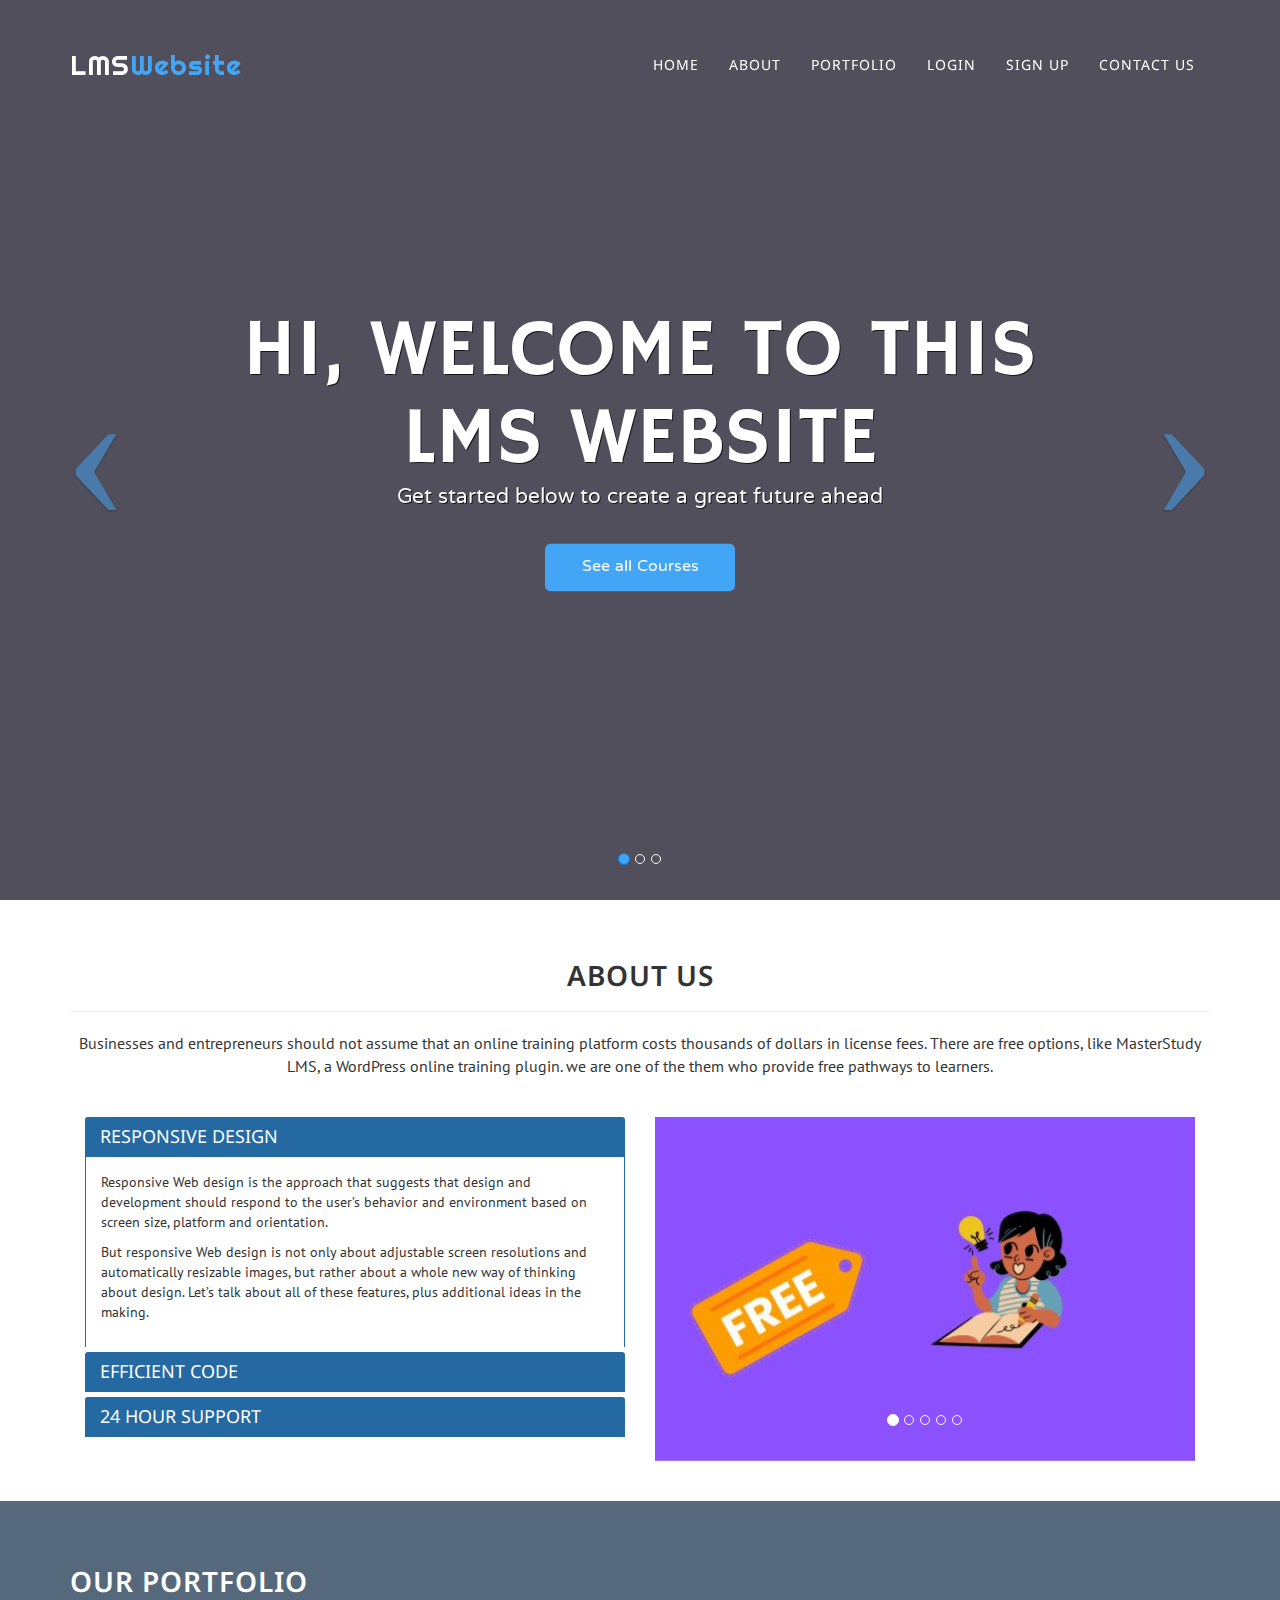
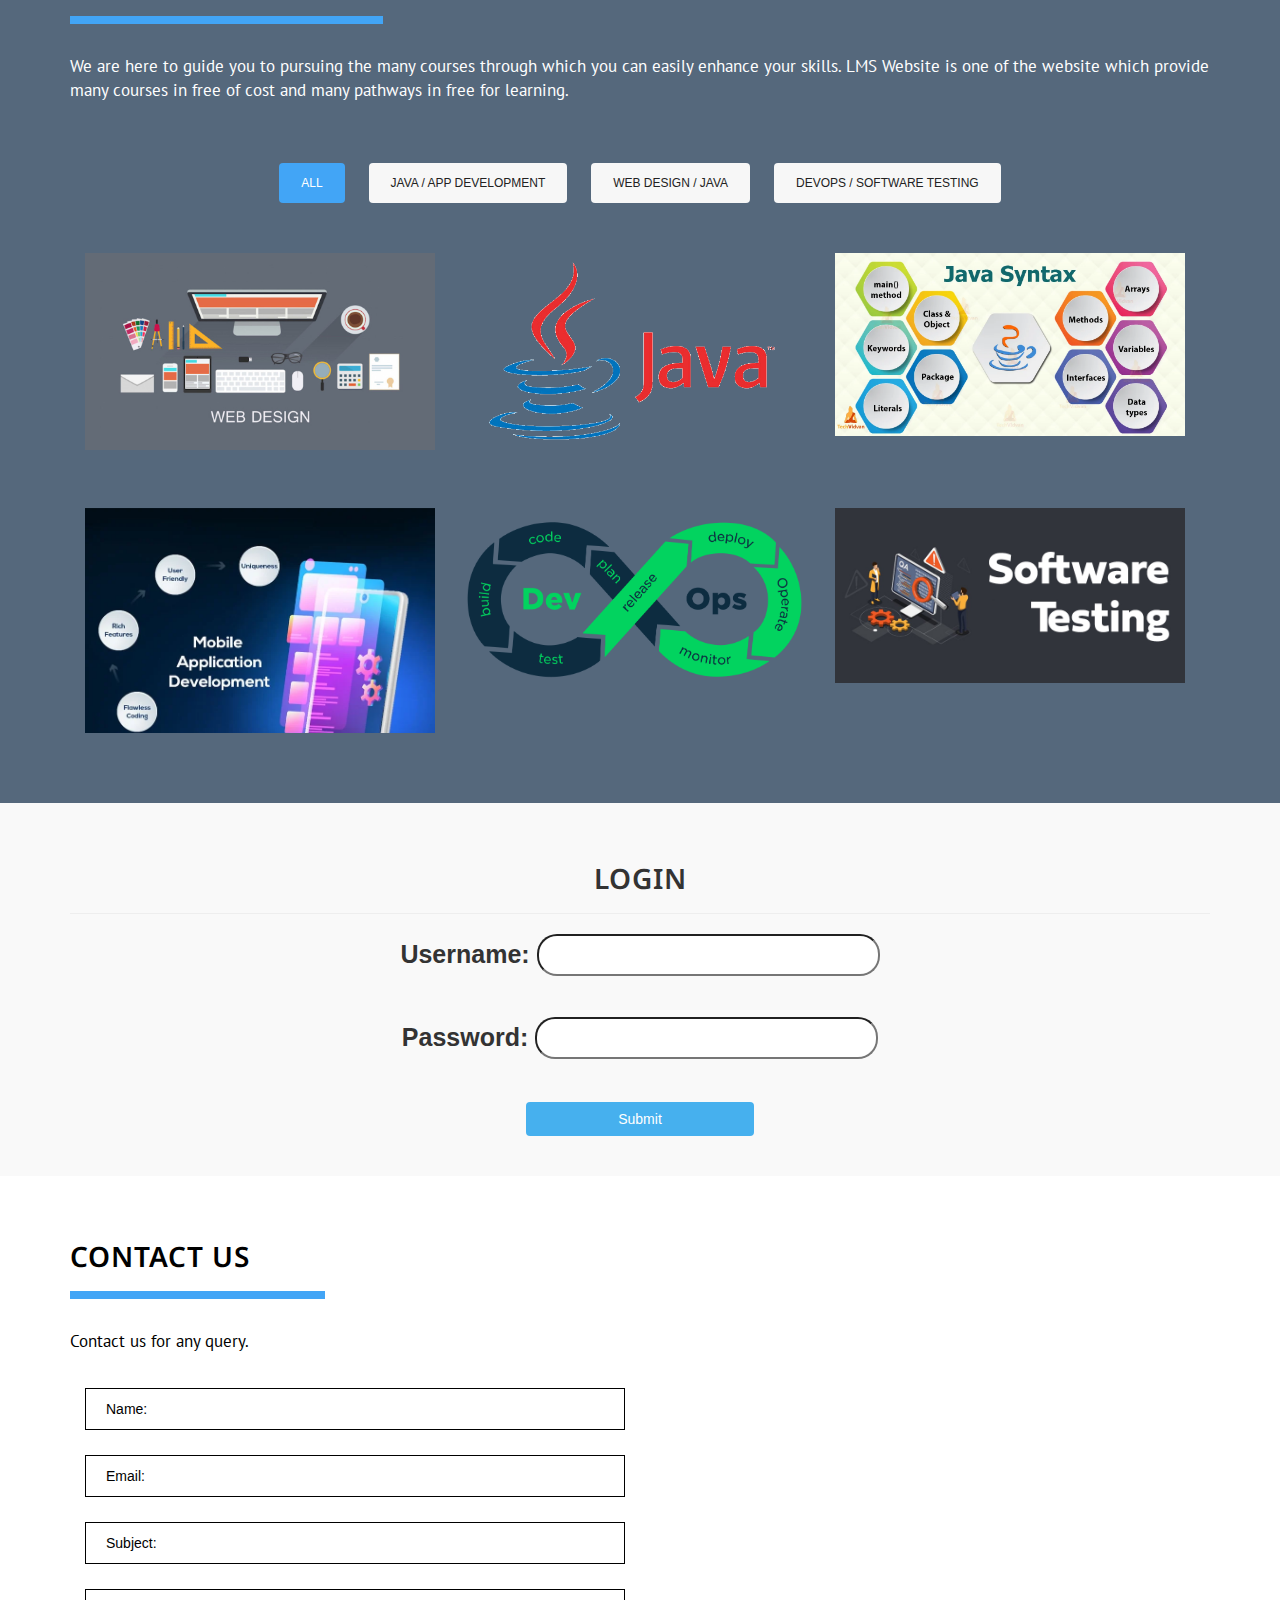
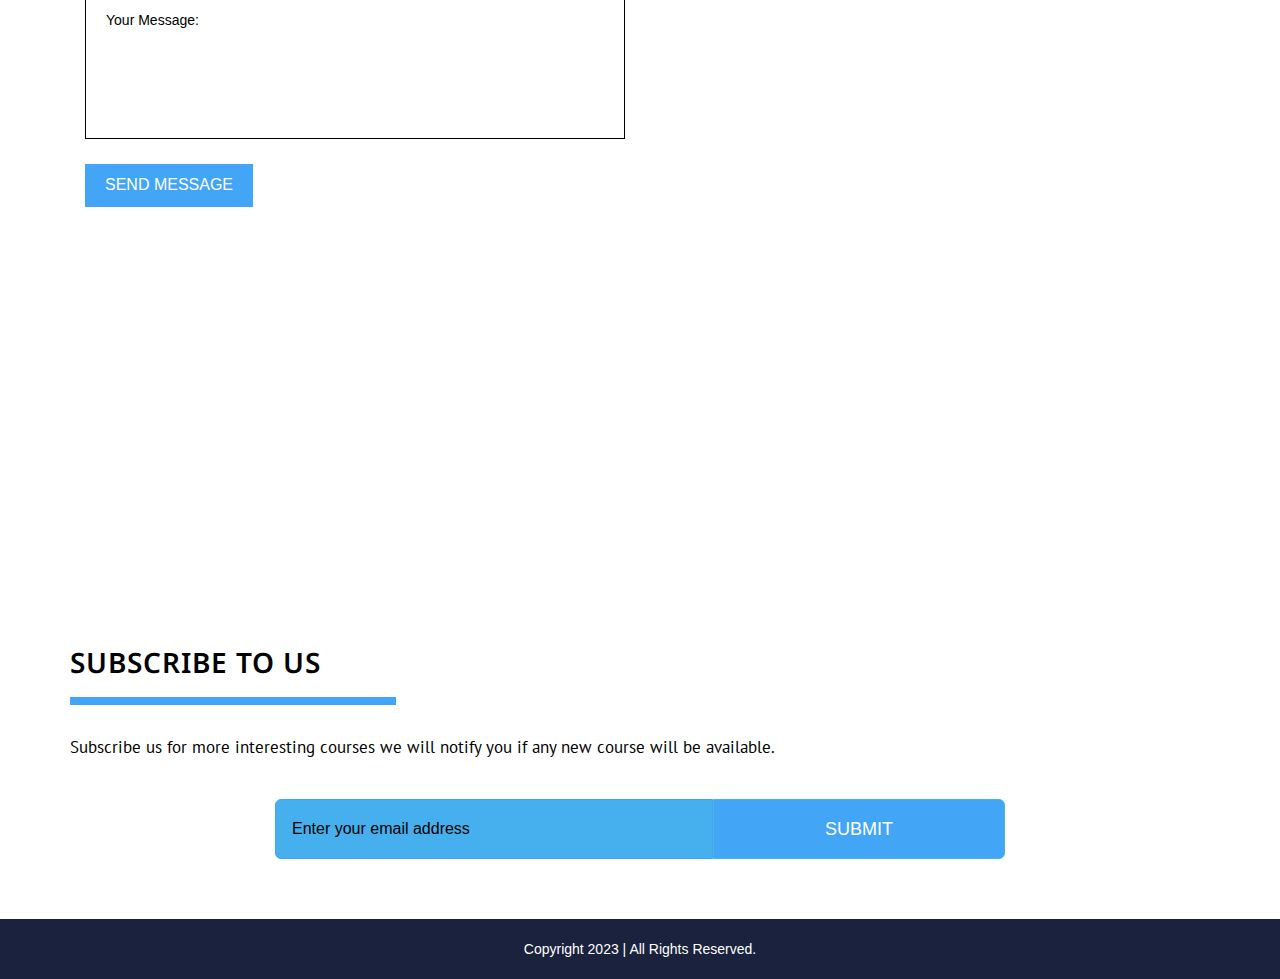
==== websiteTemplate/index.html @ 9199b824 "Add files via upload" ====
<!DOCTYPE html>
<html>

<head>

    <meta charset="utf-8">
    <meta http-equiv="X-UA-Compatible" content="IE=edge">
    <meta name="viewport" content="width=device-width, initial-scale=1">
    <meta name="description" content="">
    <meta name="author" content="">

    <title>Homepage</title>

	<link href="css/style.css" rel="stylesheet">
    <link href="css/bootstrap.min.css" rel="stylesheet">
    <link href="https://maxcdn.bootstrapcdn.com/font-awesome/4.6.3/css/font-awesome.min.css" rel="stylesheet">
    <link rel='shortcut icon' type='image/x-icon' href='favicon.ico' />
    
	<link href='https://fonts.googleapis.com/css?family=Noto+Sans' rel='stylesheet' type='text/css'>
	<link href='https://fonts.googleapis.com/css?family=Righteous' rel='stylesheet' type='text/css'>
	<link href='https://fonts.googleapis.com/css?family=PT+Sans' rel='stylesheet' type='text/css'>
	<link href='https://fonts.googleapis.com/css?family=Hammersmith+One' rel='stylesheet' type='text/css'>
	<link href='https://fonts.googleapis.com/css?family=NTR' rel='stylesheet' type='text/css'>

</head>

<body>

    <!-- Navigation -->
    <nav class="navbar navbar-default navbar-fixed-top" role="navigation">
        <div class="container">
            <!-- Brand and toggle get grouped for better mobile display -->
            <div class="navbar-header">
                <button type="button" class="navbar-toggle" data-toggle="collapse" data-target="#bs-example-navbar-collapse-1">
                    <span class="sr-only">Toggle navigation</span>
                    <span class="icon-bar"></span>
                    <span class="icon-bar"></span>
                    <span class="icon-bar"></span>
                </button>
                <a class="navbar-brand" href="#">LMS<span>Website</span></a>
            </div>
            <!-- Collect the nav links, forms, and other content for toggling -->
            <div class="collapse navbar-collapse" id="bs-example-navbar-collapse-1">
                <ul class="nav navbar-nav">
                    <li>
                        <a href="#mainCarousel">Home</a>
                    </li>
                    <li>
                        <a href="#about">About</a>
                    </li>
                    <li>
                        <a href="#portfolio">Portfolio</a>
                    </li>
                    <li>
                        <a href="#blog">LOGIN</a>
                    </li>
					<li>
						<a href="signup.html">SIGN UP</a>
					</li>
                    <li>
                        <a href="#contact">Contact Us</a>
                    </li>
                </ul>
            </div>
            <!-- /.navbar-collapse -->
        </div>
        <!-- /.container -->
    </nav>
    
    <style>
    
    	.navbar-default {
    		background-color: transparent;
    		border-color: transparent;
    		-webkit-transition: all 0.5s ease 0s;
  			-o-transition: all 0.5s ease 0s;
  			transition: all 0.5s ease 0s;
    	}
    	
    	.navbar-nav { 
    		margin-top: 40px;
    		float: right;
    	}
    	
    	@media screen and (max-width: 767px) {
    	.navbar-nav {
    		float: none;
    		text-align: center;
    		background: rgba(25, 33, 60, 0.5);
    	}
    	}
    	
    	.navbar-default .navbar-brand {
    		margin-top: 40px;
    		font-size: 28px;
    		font-family: 'Righteous', cursive;
    		color: #fff;
    		letter-spacing: 1px;
    		-moz-transition:color .5s ease-in;
   			-o-transition:color .5s ease-in;
    		-webkit-transition:color .5s ease-in;
    	}
    	
    	.navbar-default .navbar-brand span {
    		color: #42a5f6;
    		-moz-transition:color .5s ease-in;
   			-o-transition:color .5s ease-in;
    		-webkit-transition:color .5s ease-in;
    	}
    	
    	@media screen and (max-width: 400px) {
    	.navbar-default .navbar-brand {
    		font-size: 22px;
    	}
    	}
    	
    	.navbar-default .navbar-brand:hover, .navbar-default .navbar-brand span:hover {
    		color: #3D99B8;
    	}
    	
    	.navbar-default .navbar-nav>li>a {
    		color: #fff;
    		font-size: 14px;
    		font-family: 'Noto Sans', sans-serif;
    		text-transform: uppercase;
    		letter-spacing: 1px;
    	}
    	
    	.navbar-default .navbar-nav>li>a:hover {
    		color: #42a5f6;
    	}
    	
    	.navbar-default .navbar-nav>li>a:focus {
    		color: #42a5f6;
    	}
    	
    	.navbar-default .navbar-toggle {
    		margin-top: 40px;
    		border: none;
    	}
    	
		.navbar-default .navbar-toggle:focus, .navbar-default .navbar-toggle:hover {
			background: none;
		}
    	
    	.navbar-default .navbar-toggle .icon-bar {
    		height: 4px;
    		width: 28px;
    		background: #42a5f6;
		}
    	
    	.navbar-default.shrink {
    		background:rgba(25, 33, 60, 0.8)
		}
		
		.navbar-default.shrink .navbar-nav {
			margin-top: 20px;
			margin-bottom: 10px;
		}
		
		.navbar-default.shrink .navbar-brand {
			margin-top: 20px;
		}
		
		.navbar-default.shrink .navbar-toggle {
			margin-top: 25px;
		}

    
    </style>

    <!-- Full Page Image Background Carousel Header -->
    <header id="mainCarousel" class="carousel slide">
        <!-- Indicators -->
        <ol class="carousel-indicators">
            <li data-target="#mainCarousel" data-slide-to="0" class="active"></li>
            <li data-target="#mainCarousel" data-slide-to="1"></li>
            <li data-target="#mainCarousel" data-slide-to="2"></li>
        </ol>

        <!-- Wrapper for Slides -->
        <div class="carousel-inner">
            <div class="item active">
            <div class="slider_overlay"></div>
                <!-- Set the first background image using inline CSS below. -->
                <div class="fill" style="background-image:url('images/pexels-julia-m-cameron-4144294.jpg');">
                    <div class="hero">
                        <hgroup>
                            <h1>Hi, welcome to this LMS Website</h1>
                            <h3>Get started below to create a great future ahead</h3>
                        </hgroup>
                        <button class="btn btn-hero btn-lg" role="button">See all Courses</button>
                    </div>
                </div>
            </div>
            <div class="item">

            <div class="slider_overlay"></div>
                <!-- Set the second background image using inline CSS below. -->
                <div class="fill" style="background-image:url('images/pexels-august-de-richelieu-4260481.jpg');">
                    <div class="hero">
                        <hgroup>
                            <h1>Get Set Ready GO!</h1>
                            <h3>We are here to guide you 😉</h3>
							<button class="btn btn-hero btn-lg" role="button">See all courses</button>
                        </hgroup>
                    </div>
                </div>
            </div>
            <div class="item">    
            <div class="slider_overlay"></div>
                <!-- Set the third background image using inline CSS below. -->
                <div class="fill" style="background-image:url('images/pexels-andrea-piacquadio-3776180.jpg');">
                    <div class="hero">
                        <hgroup>
                            <h1>Lets! Look into the courses</h1>
							<button class="btn btn-hero btn-lg" role="button">See all Courses</button>
                        </hgroup>
                    </div>
                </div>
            </div>
        </div>

        <!-- Controls -->
        <a class="left carousel-control" href="#mainCarousel" data-slide="prev">
            <span class="icon-prev"></span>
        </a>
        <a class="right carousel-control" href="#mainCarousel" data-slide="next">
            <span class="icon-next"></span>
        </a>

    </header>
    
    <div id="about">
    	<div class="container">
    		<div class="text">
    			<h2>About Us</h2>
    			<hr>
    			<p>Businesses and entrepreneurs should not assume that an online training platform costs thousands of dollars in license fees. There are free options, like MasterStudy LMS, a WordPress online training plugin.
					we are one of the them who provide free pathways to learners.
					</p>
			</div>

        <div class="col-md-6">
            <!-- begin panel group -->
            <div class="panel-group" id="accordion" role="tablist" aria-multiselectable="true">
                
                <!-- panel 1 -->
                <div class="panel panel-default">
                    <!--wrap panel heading in span to trigger image change as well as collapse -->
                    <span class="side-tab" data-target="#tab1" data-toggle="tab" role="tab" aria-expanded="false">
                        <div class="panel-heading" role="tab" id="headingOne"data-toggle="collapse" data-parent="#accordion" href="#collapseOne" aria-expanded="true" aria-controls="collapseOne">
                            <h4 class="panel-title">Responsive Design</h4>
                        </div>
                    </span>
                    
                    <div id="collapseOne" class="panel-collapse collapse in" role="tabpanel" aria-labelledby="headingOne">
                        <div class="panel-body">
                        <!-- Tab content goes here -->
                        <p>Responsive Web design is the approach that suggests that design and development should respond to the user’s behavior and environment based on screen size, platform and orientation.</p>
                        <p>But responsive Web design is not only about adjustable screen resolutions and automatically resizable images, but rather about a whole new way of thinking about design. Let’s talk about all of these features, plus additional ideas in the making.</p>
                        </div>
                    </div>
                </div> 
                <!-- / panel 1 -->
                
                <!-- panel 2 -->
                <div class="panel panel-default">
                    <!--wrap panel heading in span to trigger image change as well as collapse -->
                    <span class="side-tab" data-target="#tab2" data-toggle="tab" role="tab" aria-expanded="false">
                        <div class="panel-heading" role="tab" id="headingTwo" data-toggle="collapse" data-parent="#accordion" href="#collapseTwo" aria-expanded="false" aria-controls="collapseTwo">
                            <h4 class="panel-title collapsed">Efficient Code</h4>
                        </div>
                    </span>

                    <div id="collapseTwo" class="panel-collapse collapse" role="tabpanel" aria-labelledby="headingTwo">
                        <div class="panel-body">
                        <!-- Tab content goes here -->
                        <p>Code efficiency plays a significant role in applications in a high-execution-speed environment where performance and scalability are paramount.
</p>
                        <p>One of the recommended best practices in coding is to ensure good code efficiency. Well-developed programming codes should be able to handle complex algorithms.</p>
                        </div>
                    </div>
                </div>
                <!-- / panel 2 -->
                
                <!--  panel 3 -->
                <div class="panel panel-default">
                    <!--wrap panel heading in span to trigger image change as well as collapse -->
                    <span class="side-tab" data-target="#tab3" data-toggle="tab" role="tab" aria-expanded="false">
                        <div class="panel-heading" role="tab" id="headingThree"  class="collapsed" data-toggle="collapse" data-parent="#accordion" href="#collapseThree" aria-expanded="false" aria-controls="collapseThree">
                            <h4 class="panel-title">24 Hour Support</h4>
                        </div>
                    </span>

                        <div id="collapseThree" class="panel-collapse collapse" role="tabpanel" aria-labelledby="headingThree">
                          <div class="panel-body">
                          <!-- tab content goes here -->
						  <p>We are available 24*7 for you. If any guidence is required you can contact us.</p>
						</div>
                        </div>
                      </div>
            	</div>
             </div> 
             
   	 		 <div class="col-md-6">
    			<div id="carousel" class="carousel slide" data-ride="carousel">
				<!-- Indicators -->
					<ol class="carousel-indicators">
			  			<li data-target="#carousel" data-slide-to="0" class="active"></li>
			    		<li data-target="#carousel" data-slide-to="1"></li>
			    		<li data-target="#carousel" data-slide-to="2"></li>
			    		<li data-target="#carousel" data-slide-to="3"></li>
			    		<li data-target="#carousel" data-slide-to="4"></li>
					</ol>
					<!-- Wrapper for slides -->
					<div class="carousel-inner">
			    		<div class="item active">
			    			<img src="images/free to use.jpg" alt="First slide">
			    		</div>
			    		<div class="item">
			    			<img src="images/join us.jpg" alt="Second slide">
			    		</div>
			    		<div class="item">
			    			<img src="images/Free of cost roadmaps scratch to advance.jpg" alt="Third slide">
			    		</div>
			    		<div class="item">
			    			<img src="images/mentors.jpg" alt="Third slide">
			    		</div>
			    		<div class="item">
			    			<img src="images/go.jpg" alt="Third slide">
			    		</div>
					</div>
				</div>
			</div>
             
        </div>
    </div>
    
    
    <div id="portfolio">
    	<div class="container">
    		<h2>Our Portfolio</h2>
    		<p>We are here to guide you to pursuing the many courses through which you can easily enhance your skills. LMS Website is one of the website which provide many courses in free of cost and many pathways in free  for learning.</p>
      			<div class="portfolioFilter">  
        			<ul class="Portfolio-nav wow fadeIn delay-02s">
        				<li><a href="#" data-filter="*" class="current" >All</a></li>
            			<li><a href="#" data-filter=".webdesign" >Java / App development</a></li>
            			<li><a href="#" data-filter=".appdevelopment" >Web design / Java</a></li>
            			<li><a href="#" data-filter=".graphicdesign" >Devops / Software Testing</a></li>
        			</ul>
       			</div> 
    	</div>
    	
       		<div class="portfolioContainer">
            	<div class=" Portfolio-box appdevelopment">
                	<a href="#"><img src="images/Website-Design-new.jpeg" alt=""></a>	
                </div>
                <div class="Portfolio-box webdesign">
                	<a href="#"><img src="images/85390-java-language-text-programming-logo-programmer.png" alt=""></a>	
                </div>
                <div class=" Portfolio-box appdevelopment">
                	<a href="#"><img src="images/Java-Syntax-tv.webp" alt=""></a>	
                </div>
                <div class=" Portfolio-box webdesign" >
                	<a href="#"><img src="images/mobile-application-development-guidelines-riseuplabs.webp" alt=""></a>	
                </div>
                <div class=" Portfolio-box graphicdesign">
                	<a href="#"><img src="images/7602.1513404277.png" alt=""></a>	
                </div>
                <div class=" Portfolio-box graphicdesign">
                	<a href="#"><img src="images/software-testing.jpg" alt=""></a>	
                </div>
    		</div>
    	
    </div>
    
    
    <div id="blog">
    	<div class="container">
    		<h2>LOGIN</h2>
    		<hr>
    		<form class="frm">
				<label>Username:
				<input type="text"></label>
				<br>
				<br>
				<label> Password:
					<input type="password" "required">
				</label>
				<br>
				<br>
				<button class="btn">Submit</button>
    	</div>
    </div>
    
    
    <div id="contact">
    	<div class="container">
    		<h2>Contact Us</h2>  
    		<p>Contact us for any query.</p>
    		<div class="col-md-6">
    			<div class="contact-form">
					<form action="#" method="post">
						<input id="name" name="name" type="text" placeholder="Name:" required>
						<input id="email" name="email" type="text" placeholder="Email:" required>
						<input id="subject" name="subject" type="subject" placeholder="Subject:" required>
						<textarea id="message" name="message" placeholder="Your Message:" rows="5" required></textarea>
						<br>
						<button name="submit" id="submit" type="submit">Send Message</button>
					</form>
				</div>  
			</div>	
			
    	</div>
    	
		<iframe width="100%;" height="300" frameborder="0" scrolling="no" marginheight="0" marginwidth="0" style="pointer-events: none; margin-top: 30px;" src="https://www.google.com/maps/embed?pb=!1m18!1m12!1m3!1d2483.281992959266!2d-0.1302576842043993!3d51.5080423184772!2m3!1f0!2f0!3f0!3m2!1i1024!2i768!4f13.1!3m3!1m2!1s0x487604ce3941eb1f%3A0x1a5342fdf089c627!2sTrafalgar+Square!5e0!3m2!1sen!2suk!4v1462913556349"></iframe>
		
    </div>
    
    
    <div id="subscribe">
    	<div class="container">
    	    <h2>Subscribe To Us</h2>
    	    <p>Subscribe us for more interesting courses we will notify you if any new course will be available. </p>
			<div class="col-md-8 col-md-offset-2">
             	<form action="#">
              		<div class="input-group">
                 		<input class="btn btn-lg" name="email" id="email" type="email" placeholder="Enter your email address" required>
                 		<button class="btn btn-info btn-lg" type="submit">Submit</button>
             		 </div>
            	</form>
			</div>  
    	</div>
    </div>
    
	<div class="footer">
  		<div class="container">
   			<p class="text-muted">Copyright 2023 | All Rights Reserved.</p>
  		</div>
	</div>



    <!-- jQuery -->
    <script src="js/jquery.js"></script>

    <!-- Bootstrap Core JavaScript -->
    <script src="js/bootstrap.min.js"></script>
    
    <script src="js/jquery.isotope.js"></script>
    
    <script src="js/jquery.scrollUp.min.js"></script>
    
    
	<script type="text/javascript">
	
	$('a[href^="#"]').on('click', function(event) {
    	var target = $(this.getAttribute('href'));
    	if( target.length ) {
       		event.preventDefault();
        	$('html, body').stop().animate({
            	scrollTop: target.offset().top
        	}, 1000);
    	}
	});

	</script>
    
    
    <!-- Navbar Change on Scroll -->
	<script type="text/javascript">
		$(function(){
 		var shrinkHeader = 100;
  		$(window).scroll(function() {
    		var scroll = getCurrentScroll();
      		if ( scroll >= shrinkHeader ) {
           		$('.navbar-default').addClass('shrink');
        	}
       		else {
            	$('.navbar-default').removeClass('shrink');
        	}
  		});
		function getCurrentScroll() {
    		return window.pageYOffset || document.documentElement.scrollTop;
    	}
	});

	</script>    


	<!-- Portfolio Isotope Settings -->
	<script type="text/javascript">

	$(window).load(function(){
  
  
 	 var $container = $('.portfolioContainer'),
     	$body = $('body'),
     	colW = 375,
      	columns = null;

  
  	$container.isotope({
    // disable window resizing
    	resizable: true,
   	 	masonry: {
        columnWidth: colW
    	}
  	});
  
  	$(window).smartresize(function(){
    // check if columns has changed
    	var currentColumns = Math.floor( ( $body.width() -30 ) / colW );
    	if ( currentColumns !== columns ) {
      	// set new column count
      	columns = currentColumns;
      	// apply width to container manually, then trigger relayout
      	$container.width( columns * colW )
        	.isotope('reLayout');
    	}
    
  	}).smartresize(); // trigger resize to set container width
  	$('.portfolioFilter a').click(function(){
        	$('.portfolioFilter .current').removeClass('current');
        	$(this).addClass('current');
 
        	var selector = $(this).attr('data-filter');
        	$container.isotope({
			
            filter: selector,
         });
        	 return false;
   	 	});
  
	});

	</script>
	
	
	<!-- Scroll To Top Settings -->
    <script type="text/javascript">
    
    $(function () {
  		$.scrollUp({
    		scrollName: 'scrollUp', // Element ID
    		topDistance: '300', // Distance from top before showing element (px)
    		topSpeed: 600, // Speed back to top (ms)
    		animation: 'fade', // Fade, slide, none
    		animationInSpeed: 200, // Animation in speed (ms)
    		animationOutSpeed: 200, // Animation out speed (ms)
    		activeOverlay: false, // Set CSS color to display scrollUp active point, e.g '#00FFFF'
    		scrollImg: true,
  		});
	});
    
    </script>

	
</body>

</html>
---- websiteTemplate/css/style.css ----
html,
body {
    height: 100%;
}

body {
	overflow-x: hidden;
}

#scrollUp {
  bottom: 20px;
  right: 20px;
  width: 38px; /* Width of image */
  height: 38px; /* Height of image */
  background: url(../images/top.png) no-repeat;
}


/******** Slider ********/

.carousel, .item, .active {
    height: 100%;
}

.carousel-inner {
    height: 100%;
}

.fill {
    width: 100%;
    height: 100%;
    background-position: center;
    -webkit-background-size: cover;
    -moz-background-size: cover;
    background-size: cover;
    -o-background-size: cover;
}


#mainCarousel .slider_overlay {
    background: none repeat scroll 0 0 #252333;
    height: 100%;
    opacity: 0.8;
    position: absolute;
    right: 0;
    top: 0;
    width: 100%;
    z-index: 0;
}

#mainCarousel .hero {
    position: relative;
    top: 50%;
    left: 50%;
    z-index: 1000;
    color: #fff;
    text-align: center;
    padding: 0 13%;
    font-family: 'NTR', sans-serif;
    text-shadow: 1px 1px 0 rgba(0, 0, 0, .75);
    -webkit-transform: translate3d(-50%, -50%, 0);
    -moz-transform: translate3d(-50%, -50%, 0);
    -ms-transform: translate3d(-50%, -50%, 0);
    -o-transform: translate3d(-50%, -50%, 0);
    transform: translate3d(-50%, -50%, 0);
}

#mainCarousel .hero h1 {
    font-size: 80px;
    margin: 0;
    padding: 0;
    font-family: 'Hammersmith One', sans-serif;
    text-transform: uppercase;
}

#mainCarousel .hero h3 {
    font-size: 26px;
    margin: 0;
    padding: 0;
}

#mainCarousel .hero button {
	margin-top: 30px;
	background: #42a5f6;
	font-size: 20px;
	padding: 10px 20px;
	outline: none;
}

#mainCarousel .carousel-indicators {
	position: absolute;
	z-index: 1000;
}

#mainCarousel .carousel-control {
	position: absolute;
	z-index: 1000;
}

#mainCarousel .carousel-control.left {
	background-image: none;
}

#mainCarousel .carousel-control.right {
	background-image: none;
}

@media screen and (min-width: 768px) {
#mainCarousel .carousel-control .icon-next, #mainCarousel .carousel-control .icon-prev {
    width: 200px;
    height: 200px;
    margin-top: -100px;
    font-size: 200px;
    margin-right: -100px;
    margin-left: -100px;
    color: #42a5f6;
}
}

#mainCarousel .carousel-indicators .active {
    background: #42a5f6;
    border: 1px solid #0781E6; 
}


/******** Media Queries ********/

@media screen and (max-width: 1071px) {
#mainCarousel .hero h1 {
	font-size: 70px;
}
}

@media screen and (max-width: 938px) {
#mainCarousel .hero h1 {
	font-size: 60px;
}
}

@media screen and (max-width: 799px) {
#mainCarousel .hero h1 {
	font-size: 60px;
}
}

@media screen and (max-width: 799px) {
#mainCarousel .hero h3 {
	font-size: 22px;
}
}

@media screen and (max-width: 608px) {
#mainCarousel .hero h1 {
	font-size: 50px;
}
}

@media screen and (max-width: 608px) {
#mainCarousel .hero h3 {
	font-size: 20px;
}
}

@media screen and (max-width: 507px) {
#mainCarousel .hero h1 {
	font-size: 45px;
}
}

@media screen and (max-width: 507px) {
#mainCarousel .hero h3 {
	font-size: 18px;
}
}

@media screen and (max-width: 400px) {
#mainCarousel .hero h1 {
	font-size: 40px;
}
}

@media screen and (max-width: 400px) {
#mainCarousel .hero h3 {
	font-size: 16px;
}
}

/******** About Section ********/

#about {
	padding-top: 40px;
	padding-bottom: 40px;
}

#about .text h2 {
	font-size: 28px;
	text-transform: uppercase;
	font-family: 'Noto Sans', sans-serif;
	letter-spacing: 1px;
	font-weight: 600;
	text-align: center;
}

#about .text p {
	text-align: center;
	font-family: 'PT Sans', sans-serif;
	font-size: 16px;
}

#about .panel-group {
	margin-top: 30px;
}

#about .panel-heading:hover {
    cursor:pointer;
}

#about .panel-heading {
    -webkit-touch-callout: none;
    -webkit-user-select: none;
    -khtml-user-select: none;
    -moz-user-select: none;
    -ms-user-select: none;
    user-select: none;    
}

#about .side-tab:hover {
     cursor: pointer;
}
    
#about .panel.panel-default {
     border: none;
     box-shadow: none !important;
     border-bottom-right-radius: 0px;
     border-bottom-left-radius: 0px;
        
}

#about .panel-heading {
     border: none;
     background-color: #2469A2;
     color: #fff;
}

#about .panel-title {
    font-weight: 400;
    font-size: 18px;
    text-transform: uppercase;
    font-family: 'Noto Sans', sans-serif;
}
 
#about .panel-body {
	border-right: 1px solid #2469A2;
	border-left: 1px solid #2469A2;
	font-family: 'PT Sans', sans-serif;
}     

#about #carousel {
	margin-top: 30px;
	position: relative;
	display: block;
}

#about #carousel .item img {
	width: 100%;
}


/******** Portfolio Section ********/


#portfolio {
	padding-top: 40px;
	padding-bottom: 40px;
	background: #55687C;
}

#portfolio h2 {
	font-size: 28px;
	text-transform: uppercase;
	font-family: 'Noto Sans', sans-serif;
	letter-spacing: 1px;
	font-weight: 600;
	color: #fff;
	border-bottom: 8px solid #42a5f6;
    display: inline-block;
    margin-bottom: 30px;
    padding-bottom: 15px;
    padding-right: 75px;
    line-height: 40px;
}

#portfolio p {
	font-family: 'PT Sans', sans-serif;
	font-size: 17px;
	color: #fff;
}

#portfolio .Portfolio-nav {
	padding:0;
	margin:60px 0 45px 0;
	list-style:none;
	text-align:center;
}

#portfolio .Portfolio-nav li {
	margin:0 10px;
	display:inline;
}

#portfolio .Portfolio-nav li a {
	display:inline-block;
	padding:10px 22px;
	font-size:12px;
	line-height:20px;
	color:#222222;
	border-radius:4px;
	text-transform:uppercase;
	font-family: 'Montserrat', sans-serif;
	background:#f7f7f7;
	margin-bottom:5px;
	transition:all 0.3s ease-in-out;
	-moz-transition:all 0.3s ease-in-out;
	-webkit-transition:all 0.3s ease-in-out;
}

#portfolio .Portfolio-nav li a:hover {
	background:#42a5f6;
	color:#fff;
	text-decoration:none;
}

#portfolio .portfolioContainer{
	margin:0 auto;
	padding-left:15px;
}

#portfolio .portfolioContainer{
	max-width: 1140px;
	min-width: 280px;
}

#portfolio .Portfolio-box {
	text-align:center;
	margin-bottom:30px;
	height:225px;
	width:350px;
	overflow:hidden;
	float:left;
	padding:0;
}

#portfolio .Portfolio-box img{
	margin-bottom:25px;
	transition:all 0.3s ease-in-out;
	-moz-transition:all 0.3s ease-in-out;
	-webkit-transition:all 0.3s ease-in-out;	
}

#portfolio .Portfolio-box img:hover {
	opacity: 0.6;
}

#portfolio .Portfolio-nav li a.current{
	background: #42a5f6;
	color:#fff;
	text-decoration:none;
}
img {
   max-width:100%;
}

/* no transition on .isotope container */

.isotope .isotope-item {
  /* change duration value to whatever you like */
  -webkit-transition-duration: 0.6s;
     -moz-transition-duration: 0.6s;
          transition-duration: 0.6s;
}

.isotope .isotope-item {
  -webkit-transition-property: -webkit-transform, opacity;
     -moz-transition-property:    -moz-transform, opacity;
          transition-property:         transform, opacity;
}


/******** Blog Section ********/


#blog {
	padding-top: 40px;
	padding-bottom: 40px;
	background: #f9f9f9;
}

#blog h2 {
	font-size: 28px;
	text-transform: uppercase;
	font-family: 'Noto Sans', sans-serif;
	letter-spacing: 1px;
	font-weight: 600;
	text-align: center;
}

#blog h2 span {
	color: #42a5f6;
}

#blog .carousel .carousel-inner ul {
	list-style: none;
	padding: 0;
}

#blog .carousel .carousel-inner .thumbnail {
	border: none;
	padding: 0px;
}

#blog .carousel .carousel-inner .thumbnail img {
	width: 100%;
	height: 100%;
	margin-top: 20px;
}

#blog .carousel .carousel-inner .caption h4 {
	font-size: 18px;
	text-transform: uppercase;
}

#blog .carousel .carousel-inner .caption .btn {
	padding: 0px;
	font-size: 16px;
}

#blog .pager li a {
	background: #42a5f6;
	color: #fff;
}


/******** Contact Section ********/


#contact {
	padding-top: 40px;
	padding-bottom: 40px;
}

#contact h2 {
	font-size: 28px;
	text-transform: uppercase;
	font-family: 'Noto Sans', sans-serif;
	letter-spacing: 1px;
	font-weight: 600;
	color: #000;
	border-bottom: 8px solid #42a5f6;
    display: inline-block;
    margin-bottom: 30px;
    padding-bottom: 15px;
    padding-right: 75px;
    line-height: 40px;
}

#contact p {
	font-family: 'PT Sans', sans-serif;
	font-size: 17px;
	color: #000;
}

#contact .contact-form input {
	width: 100%;
	height: 40px;
	margin-top: 25px;
	outline: none;
	padding: 20px;
	font-size: 14px;
	border: 1px solid #000;
}

::-webkit-input-placeholder {
   color: #000;
}


#contact .contact-form textarea {
	width: 100%;
	height: 150px;
	margin-top: 25px;
	outline: none;
	resize: none;
	padding: 20px;
	font-size: 14px;
	border: 1px solid #000;
}

#contact .contact-form button {
	margin-top: 20px;
	padding: 10px 20px;
	background: #42a5f6;
	border: none;
	color: #fff;
	font-size: 16px;
	text-transform: uppercase;
	outline: none;
	transition: background-color 0.5s ease;
}

#contact .contact-form button:hover {
	background: #55687C;
}

#contact .image {
	margin-top: 25px;
}

#contact .image img {
	width: 100%;
	height: 100%;
}


/******** Subscribe Section ********/


#subscribe {
	padding-top: 40px;
	padding-bottom: 40px;
}

#subscribe h2 {
	font-size: 28px;
	text-transform: uppercase;
	font-family: 'Noto Sans', sans-serif;
	letter-spacing: 1px;
	font-weight: 600;
	color: #000;
	border-bottom: 8px solid #42a5f6;
    display: inline-block;
    margin-bottom: 30px;
    padding-bottom: 15px;
    padding-right: 75px;
    line-height: 40px;
}

#subscribe p {
	font-family: 'PT Sans', sans-serif;
	font-size: 17px;
	color: #000;
}

#subscribe .input-group {
    width: 100%;
    margin-top: 30px;
}

#subscribe input.btn.btn-lg,
input.btn.btn-lg:focus {
    outline: none;
    width: 60%;
    height: 60px;
    border-top-right-radius: 0;
    border-bottom-right-radius: 0;
    border: 1px solid #42a5f6;
    text-align: left;
    font-size: 16px;
    cursor: auto;
}

#subscribe button.btn {
    width: 40%;
    height: 60px;
    border-top-left-radius: 0;
    border-bottom-left-radius: 0;
    background: #42a5f6;
    outline: none;
    text-transform: uppercase;
}


/******** Footer ********/


.footer {
	margin-top: 20px;
  	width: 100%;
  	height: 60px;
  	background-color: #1a223d;
  	text-align: center;
}

.footer .text-muted {
	padding: 20px;
	margin: 0px;
	color: #fff;
}
.frm{
	text-align: center;
	font-size: 25px;
	
}

.frm input{
	border-radius: 20px;
}
.btn{
font-size: 70px;
background-color: #46b0ee;
height: 160%;
width: 20%;
color: white;
}
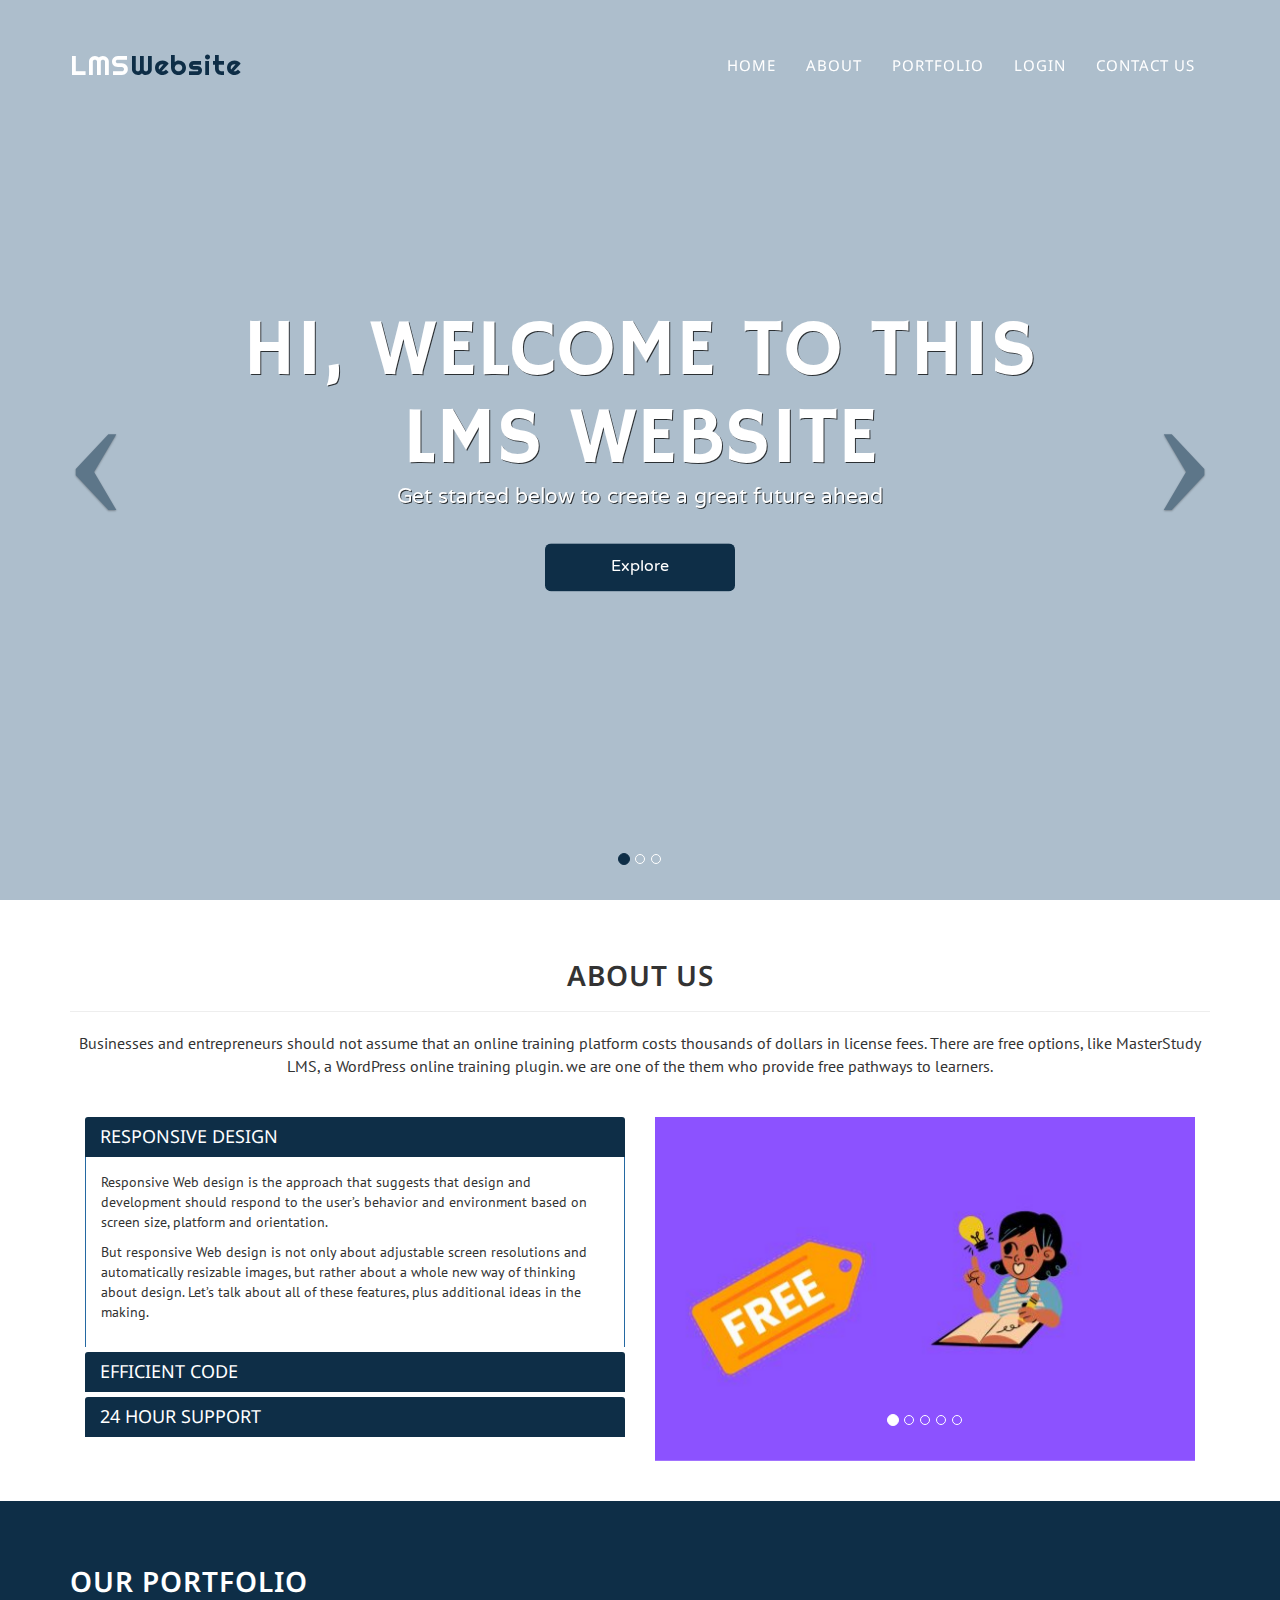
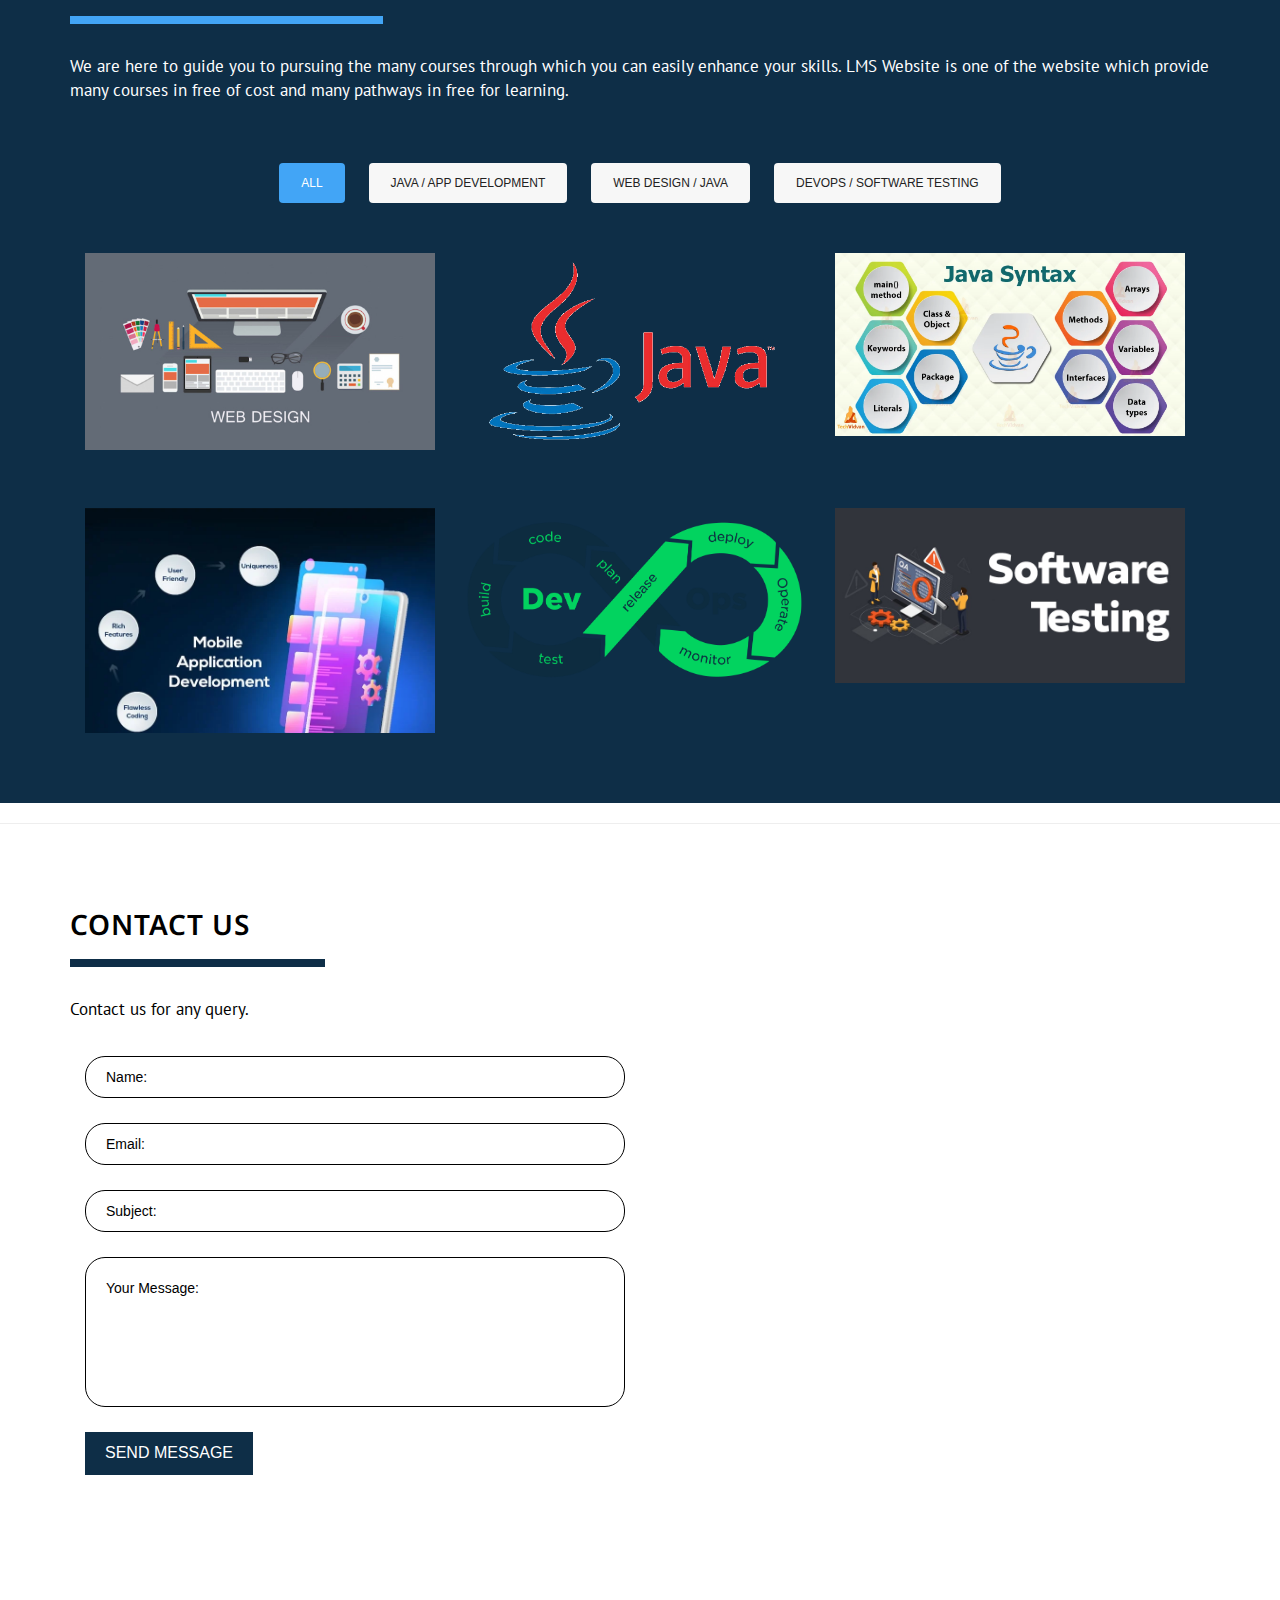
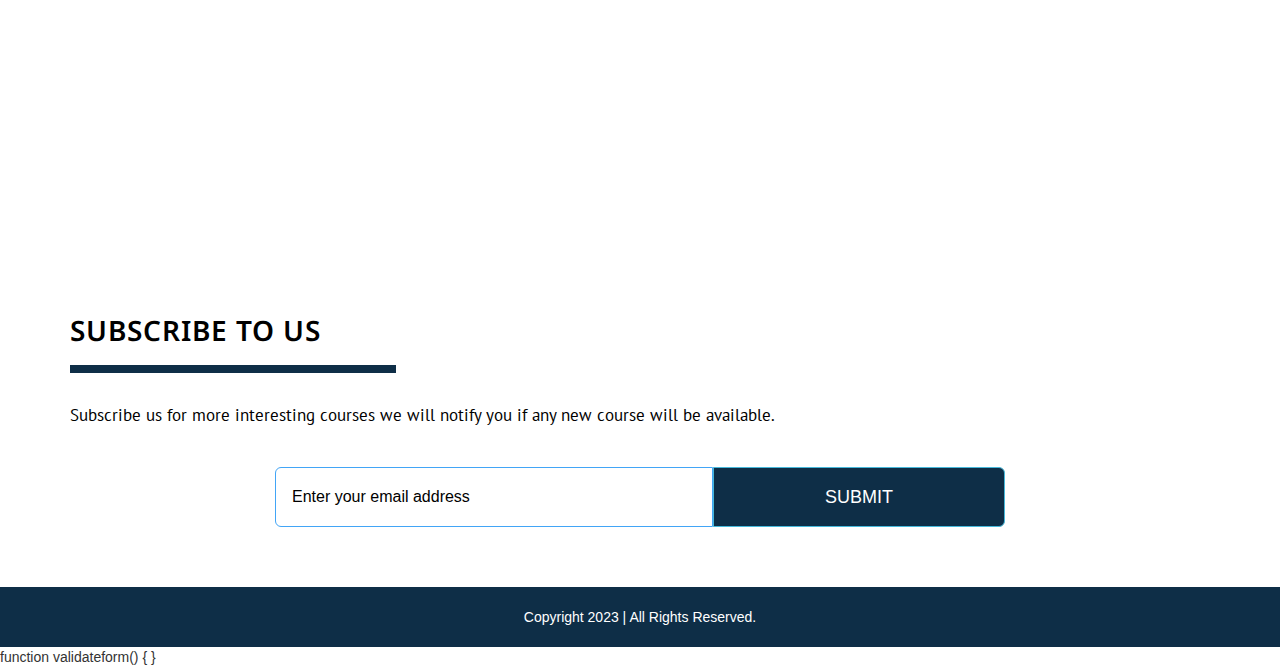
==== commit 26b4a7db: "Add files via upload" ====
--- a/websiteTemplate/index.html
+++ b/websiteTemplate/index.html
@@ -52,11 +52,9 @@
                         <a href="#portfolio">Portfolio</a>
                     </li>
                     <li>
-                        <a href="#blog">LOGIN</a>
+                        <a href="Signin.html">LOGIN</a>
                     </li>
-					<li>
-						<a href="signup.html">SIGN UP</a>
-					</li>
+					
                     <li>
                         <a href="#contact">Contact Us</a>
                     </li>
@@ -86,7 +84,7 @@
     	.navbar-nav {
     		float: none;
     		text-align: center;
-    		background: rgba(25, 33, 60, 0.5);
+    		background: rgba(235, 236, 241, 0.5);
     	}
     	}
     	
@@ -102,7 +100,7 @@
     	}
     	
     	.navbar-default .navbar-brand span {
-    		color: #42a5f6;
+    		color: #0e2e47;
     		-moz-transition:color .5s ease-in;
    			-o-transition:color .5s ease-in;
     		-webkit-transition:color .5s ease-in;
@@ -115,19 +113,19 @@
     	}
     	
     	.navbar-default .navbar-brand:hover, .navbar-default .navbar-brand span:hover {
-    		color: #3D99B8;
+    		color: #0e2e47;
     	}
     	
     	.navbar-default .navbar-nav>li>a {
     		color: #fff;
-    		font-size: 14px;
+    		font-size: 15px;
     		font-family: 'Noto Sans', sans-serif;
     		text-transform: uppercase;
     		letter-spacing: 1px;
     	}
     	
     	.navbar-default .navbar-nav>li>a:hover {
-    		color: #42a5f6;
+    		color: #0e2e47;
     	}
     	
     	.navbar-default .navbar-nav>li>a:focus {
@@ -150,7 +148,7 @@
 		}
     	
     	.navbar-default.shrink {
-    		background:rgba(25, 33, 60, 0.8)
+    		background:rgba(132, 141, 169, 0.8)
 		}
 		
 		.navbar-default.shrink .navbar-nav {
@@ -189,7 +187,7 @@
                             <h1>Hi, welcome to this LMS Website</h1>
                             <h3>Get started below to create a great future ahead</h3>
                         </hgroup>
-                        <button class="btn btn-hero btn-lg" role="button">See all Courses</button>
+                        <button class="btn btn-hero btn-lg" role="button" style="color: #fff;">Explore</button>
                     </div>
                 </div>
             </div>
@@ -202,7 +200,7 @@
                         <hgroup>
                             <h1>Get Set Ready GO!</h1>
                             <h3>We are here to guide you 😉</h3>
-							<button class="btn btn-hero btn-lg" role="button">See all courses</button>
+							<button class="btn btn-hero btn-lg" role="button" style="color: #fff;">Explore</button>
                         </hgroup>
                     </div>
                 </div>
@@ -214,7 +212,7 @@
                     <div class="hero">
                         <hgroup>
                             <h1>Lets! Look into the courses</h1>
-							<button class="btn btn-hero btn-lg" role="button">See all Courses</button>
+							<button class="btn btn-hero btn-lg" role="button" style="color: #fff;">Explore</button>
                         </hgroup>
                     </div>
                 </div>
@@ -374,27 +372,7 @@
     		</div>
     	
     </div>
-    
-    
-    <div id="blog">
-    	<div class="container">
-    		<h2>LOGIN</h2>
-    		<hr>
-    		<form class="frm">
-				<label>Username:
-				<input type="text"></label>
-				<br>
-				<br>
-				<label> Password:
-					<input type="password" "required">
-				</label>
-				<br>
-				<br>
-				<button class="btn">Submit</button>
-    	</div>
-    </div>
-    
-    
+    <hr>
     <div id="contact">
     	<div class="container">
     		<h2>Contact Us</h2>  
@@ -466,7 +444,11 @@
 	});
 
 	</script>
-    
+    <!--LOGIN page validation-->
+	function validateform()
+	{
+		
+	}
     
     <!-- Navbar Change on Scroll -->
 	<script type="text/javascript">
--- a/websiteTemplate/css/style.css
+++ b/websiteTemplate/css/style.css
@@ -38,7 +38,7 @@
 
 
 #mainCarousel .slider_overlay {
-    background: none repeat scroll 0 0 #252333;
+    background: none repeat scroll 0 0 #99aebf;
     height: 100%;
     opacity: 0.8;
     position: absolute;
@@ -81,7 +81,7 @@
 
 #mainCarousel .hero button {
 	margin-top: 30px;
-	background: #42a5f6;
+	background: #0e2e47;
 	font-size: 20px;
 	padding: 10px 20px;
 	outline: none;
@@ -113,13 +113,13 @@
     font-size: 200px;
     margin-right: -100px;
     margin-left: -100px;
-    color: #42a5f6;
+    color: #0e2e47;
 }
 }
 
 #mainCarousel .carousel-indicators .active {
-    background: #42a5f6;
-    border: 1px solid #0781E6; 
+    background: #0e2e47;
+    border: 1px solid #0e2e47; 
 }
 
 
@@ -238,7 +238,7 @@
 
 #about .panel-heading {
      border: none;
-     background-color: #2469A2;
+     background-color: #0e2e47;
      color: #fff;
 }
 
@@ -272,7 +272,7 @@
 #portfolio {
 	padding-top: 40px;
 	padding-bottom: 40px;
-	background: #55687C;
+	background: #0e2e47;
 }
 
 #portfolio h2 {
@@ -455,7 +455,7 @@
 	letter-spacing: 1px;
 	font-weight: 600;
 	color: #000;
-	border-bottom: 8px solid #42a5f6;
+	border-bottom: 8px solid #0e2e47;
     display: inline-block;
     margin-bottom: 30px;
     padding-bottom: 15px;
@@ -477,6 +477,7 @@
 	padding: 20px;
 	font-size: 14px;
 	border: 1px solid #000;
+	border-radius: 20px;
 }
 
 ::-webkit-input-placeholder {
@@ -493,12 +494,13 @@
 	padding: 20px;
 	font-size: 14px;
 	border: 1px solid #000;
+	border-radius: 20px;
 }
 
 #contact .contact-form button {
 	margin-top: 20px;
 	padding: 10px 20px;
-	background: #42a5f6;
+	background: #0e2e47;
 	border: none;
 	color: #fff;
 	font-size: 16px;
@@ -536,7 +538,7 @@
 	letter-spacing: 1px;
 	font-weight: 600;
 	color: #000;
-	border-bottom: 8px solid #42a5f6;
+	border-bottom: 8px solid #0e2e47;
     display: inline-block;
     margin-bottom: 30px;
     padding-bottom: 15px;
@@ -553,6 +555,7 @@
 #subscribe .input-group {
     width: 100%;
     margin-top: 30px;
+	
 }
 
 #subscribe input.btn.btn-lg,
@@ -566,6 +569,7 @@
     text-align: left;
     font-size: 16px;
     cursor: auto;
+	background-color: #fff;
 }
 
 #subscribe button.btn {
@@ -573,7 +577,7 @@
     height: 60px;
     border-top-left-radius: 0;
     border-bottom-left-radius: 0;
-    background: #42a5f6;
+    background: #0e2e47;
     outline: none;
     text-transform: uppercase;
 }
@@ -586,7 +590,7 @@
 	margin-top: 20px;
   	width: 100%;
   	height: 60px;
-  	background-color: #1a223d;
+  	background-color: #0e2e47;
   	text-align: center;
 }
 
@@ -606,8 +610,15 @@
 }
 .btn{
 font-size: 70px;
-background-color: #46b0ee;
+background-color: #13185d;
 height: 160%;
 width: 20%;
 color: white;
 }
+
+.reg{
+font-size: 15px;
+}
+
+
+
